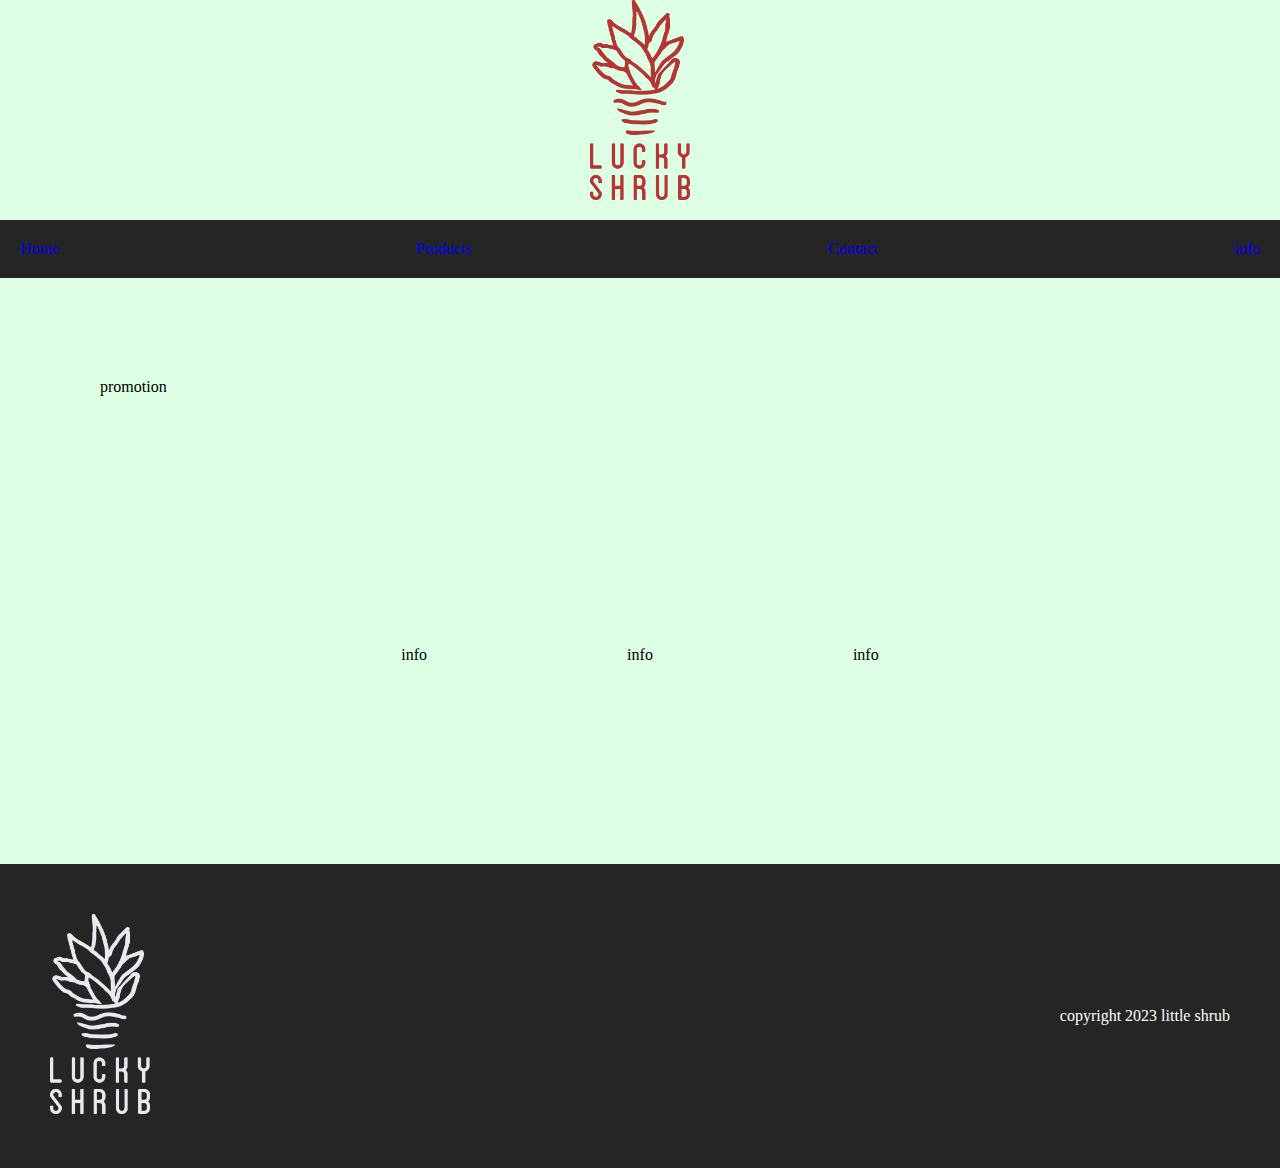
==== index.html @ 047d76ba "Initial Commit" ====
<!DOCTYPE html>
<html lang="en">
    <head>
        <meta charset="utf-8" />
        <meta name="viewport" content="width=device-width, initial-scale=1.0" />

        <title>Lucky Schrubs</title>
        <meta name="description" content="Homepage for Lucky Schrubs website" />
        <meta name="author" content="Lucky Shrubs" />

        <!-- Open Graph -->
        <meta property="og:title" content="Lucky Shrubs" />
        <meta property="og:type" content="Lucky Shrubs" />
        <meta property="og:url" content="https://meta.com" />
        <meta property="og:description" content="Lucky Shrubs official website" />
        <meta property="og:image" content="./Lucky-Shrub-logos/Asset 1@3x.png" />

        <!-- Icons -->
        <link rel="icon" href="./Lucky-Shrub-logos/Asset 1@3x.png" />
        <link rel="apple-touch-icon" href="./Lucky-Shrub-logos/Asset 1@3x.png" />

        <!-- CSS -->
        <link rel="stylesheet" href="styles.css" />

    </head>
    <body>
        <div>
            <div class="logo-container">
                <img id="logo" src="./Lucky-Shrub-logos/Asset 1@3x.png" />
            </div>
            <nav>
                <ul>
                    <li><a class="nav-link" href="index.html">Home</a></li>
                    <li><a class="nav-link" href="products.html">Products</a></li>
                    <li><a class="nav-link" href="contact.html">Contact</a></li>
                    <li><a class="nav-link" href="info.html">info</a></li>
                </ul>
            </nav>

            <div>
                <div id="promotion">
                    promotion
                </div>
                <div class="card-container">
                    <article class="card">
                        info
                    </article>
                    <article class="card">
                        info
                    </article>
                    <article class="card">
                        info
                    </article>
                </div>
            </div>

            <footer>
                <div>
                    <img id="logo" src="./Lucky-Shrub-logos/Asset 3@3x.png" />
                </div>
                <div>
                    <p id="copyright">copyright 2023 little shrub</p>
                </div>
            </footer>
        </div>
    </body>
</html>
---- styles.css ----
* {
    margin: 0px;
    padding: 0px;
}

body {
    background-color: #ddffe3;
}


nav > ul {
    list-style-type: none;
    display: flex;
    justify-content: space-between;
    align-items: center;
}

nav {
    background-color: #252525;
    padding: 20px;
    margin-top: 20px;
    margin-bottom: 20px;
}

.nav-link {
    text-decoration: none;
}

.logo-container {
    display: flex;
    justify-content: center;
    align-items: center;
}

.card-container {
    display: flex;
    justify-content: center;
    align-items: center;
}

#promotion {
    margin: 50px;
    padding: 50px;
}

.card-container {
    margin: 50px;
    padding: 50px;
}

.card {
    margin: 50px;
    padding: 50px;
}

#logo {
    width: auto;
    height: 200px;
}

#copyright {
    color: #ffffff;
}

footer {
    margin: 0px important;
    padding: 50px;
    background-color: #252525;
    display: flex;
    justify-content: space-between;
    align-items: center;
}
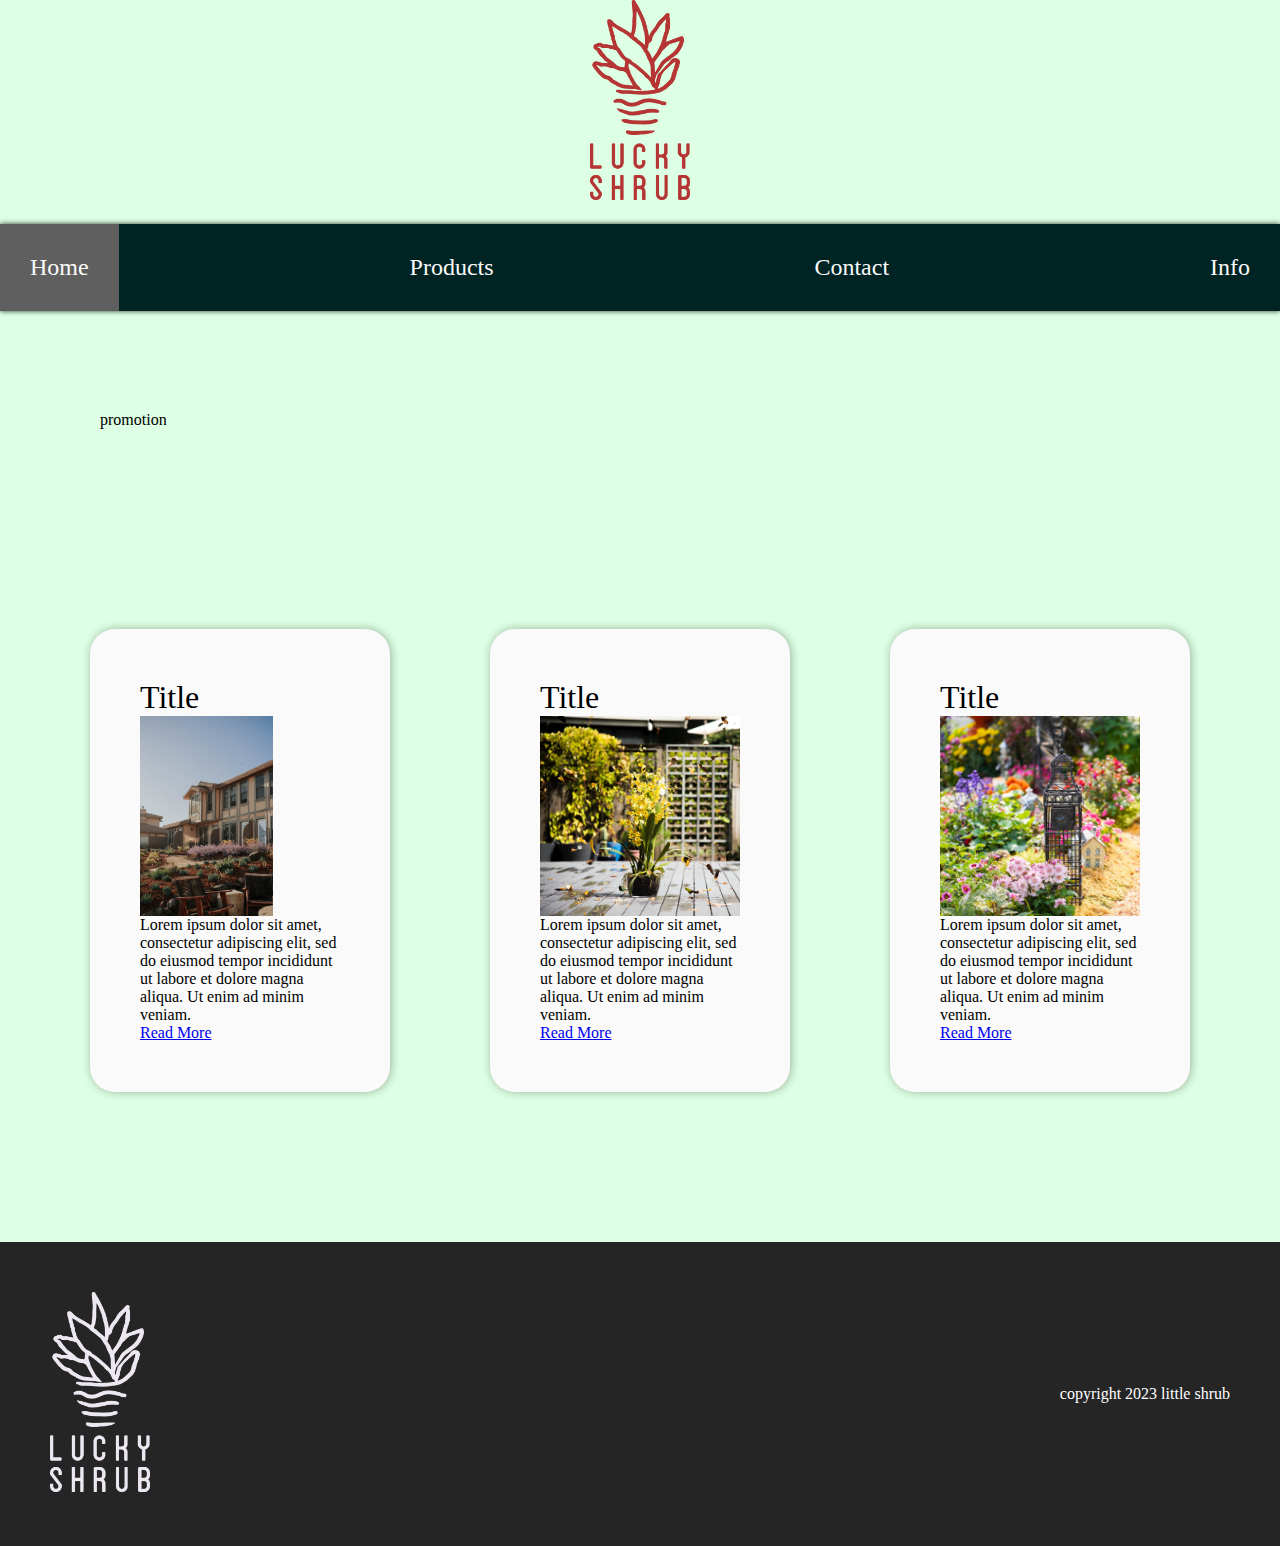
==== commit 916953f8: "Creating Cards" ====
--- a/index.html
+++ b/index.html
@@ -26,14 +26,14 @@
     <body>
         <div>
             <div class="logo-container">
-                <img id="logo" src="./Lucky-Shrub-logos/Asset 1@3x.png" />
+                <a href="index.html"><img id="logo" src="./Lucky-Shrub-logos/Asset 1@3x.png" /></a>
             </div>
             <nav>
                 <ul>
-                    <li><a class="nav-link" href="index.html">Home</a></li>
-                    <li><a class="nav-link" href="products.html">Products</a></li>
-                    <li><a class="nav-link" href="contact.html">Contact</a></li>
-                    <li><a class="nav-link" href="info.html">info</a></li>
+                    <li class="nav-item active"><a class="nav-link" href="index.html">Home</a></li>
+                    <li class="nav-item"><a class="nav-link" href="products.html">Products</a></li>
+                    <li class="nav-item"><a class="nav-link" href="contact.html">Contact</a></li>
+                    <li class="nav-item"><a class="nav-link" href="info.html">Info</a></li>
                 </ul>
             </nav>
 
@@ -43,13 +43,37 @@
                 </div>
                 <div class="card-container">
                     <article class="card">
-                        info
+                        <div class="card-header">
+                            Title
+                        </div>
+                        <div class="card-image">
+                            <img src="./images/garden1.jpg" alt="Garden image 1" />
+                        </div>
+                        <div class="card-body">
+                            Lorem ipsum dolor sit amet, consectetur adipiscing elit, sed do eiusmod tempor incididunt ut labore et dolore magna aliqua. Ut enim ad minim veniam.<br /> <a href="#">Read More</a>
+                        </div>
                     </article>
                     <article class="card">
-                        info
+                        <div class="card-header">
+                            Title
+                        </div>
+                        <div class="card-image">
+                            <img src="./images/garden2.jpg" alt="Garden image 2" />
+                        </div>
+                        <div class="card-body">
+                            Lorem ipsum dolor sit amet, consectetur adipiscing elit, sed do eiusmod tempor incididunt ut labore et dolore magna aliqua. Ut enim ad minim veniam.<br /> <a href="#">Read More</a>
+                        </div>
                     </article>
                     <article class="card">
-                        info
+                        <div class="card-header">
+                            Title
+                        </div>
+                        <div class="card-image">
+                            <img src="./images/garden3.jpg" alt="Garden image 3" />
+                        </div>
+                        <div class="card-body">
+                            Lorem ipsum dolor sit amet, consectetur adipiscing elit, sed do eiusmod tempor incididunt ut labore et dolore magna aliqua. Ut enim ad minim veniam.<br /> <a href="#">Read More</a>
+                        </div>
                     </article>
                 </div>
             </div>
--- a/styles.css
+++ b/styles.css
@@ -16,23 +16,32 @@
 }
 
 nav {
-    background-color: #252525;
-    padding: 20px;
+    background-color: #002324;
     margin-top: 20px;
     margin-bottom: 20px;
+    box-shadow: 0 0 5px 0 rgba(0, 0, 0, 0.8);
 }
 
 .nav-link {
     text-decoration: none;
+    color: #fafafa;
+    font-size: 1.5rem;
 }
 
-.logo-container {
-    display: flex;
-    justify-content: center;
-    align-items: center;
+.nav-item {
+    padding: 30px;
 }
 
-.card-container {
+.nav-item:hover {
+    background-color: #5f5f5f;
+}
+
+.active {
+    background-color: #5f5f5f;
+}
+
+
+.logo-container {
     display: flex;
     justify-content: center;
     align-items: center;
@@ -43,14 +52,36 @@
     padding: 50px;
 }
 
+
 .card-container {
+    margin: 50px;
+    padding: 50px;
+    display: flex;
+    justify-content: center;
+    align-items: center;
+}
+
+.card {
+    background-color: #fafafa;
+    box-shadow: 1px 0 10px 0 rgba(0, 0, 0, 0.3);
+    border-radius: 25px;
     margin: 50px;
     padding: 50px;
 }
 
-.card {
-    margin: 50px;
-    padding: 50px;
+.card-header {
+    font-size: 2rem;
+}
+
+.card-image {
+    width:200px;
+    height: 200px;
+    overflow: hidden;
+}
+
+.card-image > img {
+    width: auto;
+    height: 100%;
 }
 
 #logo {
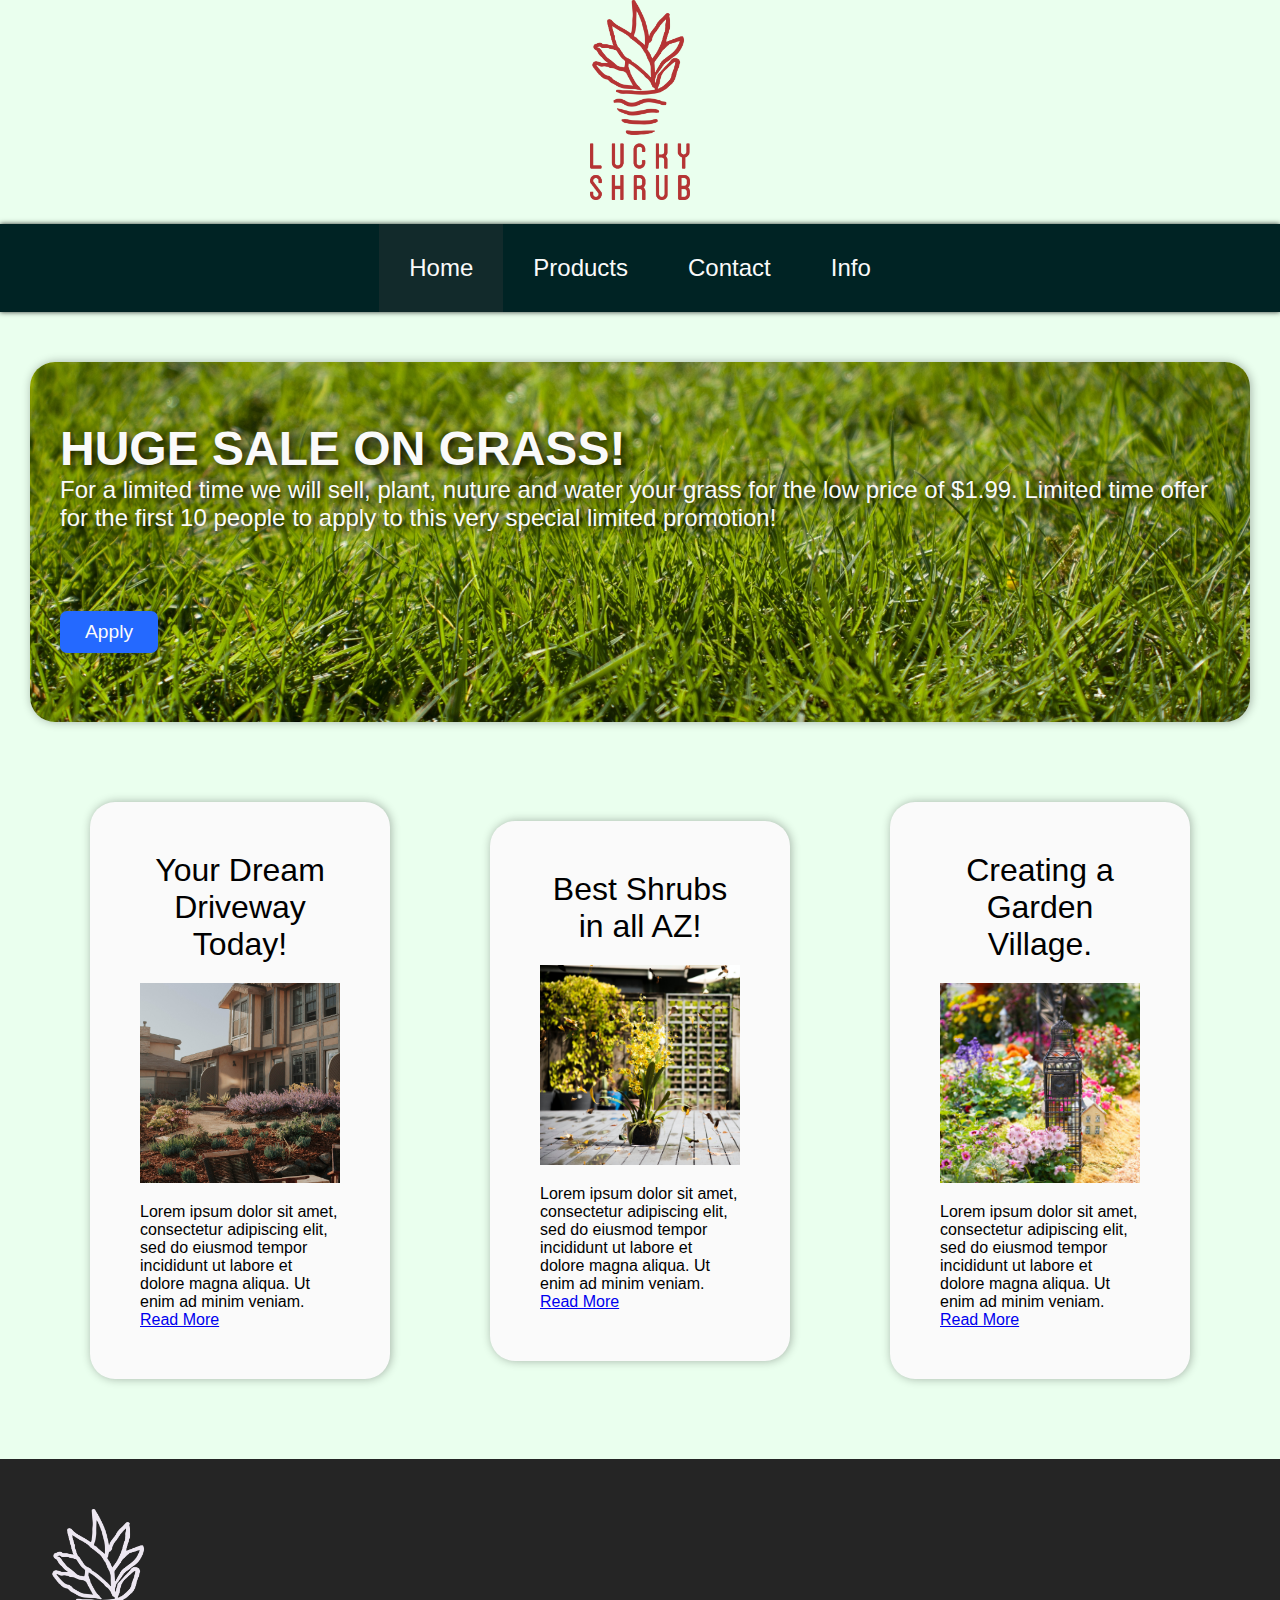
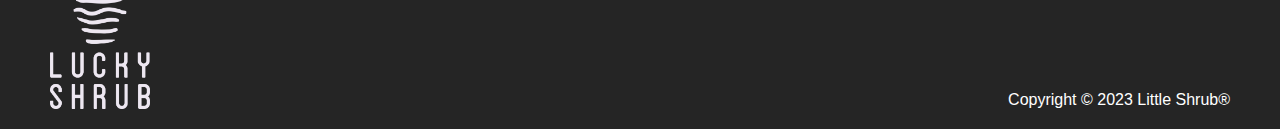
==== commit 95d79fcc: "Changes to promotion and cards" ====
--- a/index.html
+++ b/index.html
@@ -30,21 +30,25 @@
             </div>
             <nav>
                 <ul>
-                    <li class="nav-item active"><a class="nav-link" href="index.html">Home</a></li>
-                    <li class="nav-item"><a class="nav-link" href="products.html">Products</a></li>
-                    <li class="nav-item"><a class="nav-link" href="contact.html">Contact</a></li>
-                    <li class="nav-item"><a class="nav-link" href="info.html">Info</a></li>
+                    <a class="nav-link active" href="index.html"><li>Home</li></a>
+                    <a class="nav-link" href="products.html"><li>Products</li></a>
+                    <a class="nav-link" href="contact.html"><li>Contact</li></a>
+                    <a class="nav-link" href="info.html"><li>Info</li></a>
                 </ul>
             </nav>
 
             <div>
-                <div id="promotion">
-                    promotion
+                <div class="promotion-container">
+                    <div class="promotion-content">
+                        <h1>HUGE SALE ON GRASS!</h1>
+                        <p>For a limited time we will sell, plant, nuture and water your grass for the low price of $1.99. Limited time offer for the first 10 people to apply to this very special limited promotion!</p>
+                    </div>
+                    <button type="button">Apply</button>
                 </div>
                 <div class="card-container">
                     <article class="card">
                         <div class="card-header">
-                            Title
+                            Your Dream Driveway Today!
                         </div>
                         <div class="card-image">
                             <img src="./images/garden1.jpg" alt="Garden image 1" />
@@ -55,7 +59,7 @@
                     </article>
                     <article class="card">
                         <div class="card-header">
-                            Title
+                            Best Shrubs in all AZ!
                         </div>
                         <div class="card-image">
                             <img src="./images/garden2.jpg" alt="Garden image 2" />
@@ -66,7 +70,7 @@
                     </article>
                     <article class="card">
                         <div class="card-header">
-                            Title
+                            Creating a Garden Village.
                         </div>
                         <div class="card-image">
                             <img src="./images/garden3.jpg" alt="Garden image 3" />
@@ -79,12 +83,8 @@
             </div>
 
             <footer>
-                <div>
-                    <img id="logo" src="./Lucky-Shrub-logos/Asset 3@3x.png" />
-                </div>
-                <div>
-                    <p id="copyright">copyright 2023 little shrub</p>
-                </div>
+                <img id="logo" src="./Lucky-Shrub-logos/Asset 3@3x.png" />
+                <p id="copyright">Copyright © 2023 Little Shrub®</p>
             </footer>
         </div>
     </body>
--- a/styles.css
+++ b/styles.css
@@ -4,14 +4,15 @@
 }
 
 body {
-    background-color: #ddffe3;
+    background-color: #eaffee;
+    font-family: Arial, Helvetica, sans-serif;
 }
 
 
 nav > ul {
     list-style-type: none;
     display: flex;
-    justify-content: space-between;
+    justify-content: center;
     align-items: center;
 }
 
@@ -26,18 +27,15 @@
     text-decoration: none;
     color: #fafafa;
     font-size: 1.5rem;
-}
-
-.nav-item {
     padding: 30px;
 }
 
-.nav-item:hover {
-    background-color: #5f5f5f;
+.nav-link:hover {
+    background-color: #3e3e3e7b;
 }
 
 .active {
-    background-color: #5f5f5f;
+    background-color: #3e3e3e4b;
 }
 
 
@@ -47,15 +45,42 @@
     align-items: center;
 }
 
-#promotion {
-    margin: 50px;
-    padding: 50px;
+.promotion-container {
+    background-image: url(./images/promotions-grass-image.jpg);
+    background-size: cover;
+    background-position: center;
+
+    margin-top: 50px;
+    margin-left: 30px;
+    margin-right: 30px;
+    padding: 30px;
+    height: 300px;
+    border-radius: 25px;
+
+    display: flex;
+    flex-wrap: wrap;
+    align-items: center;
+    box-shadow: 1px 0 10px 0 rgba(0, 0, 0, 0.3);
 }
 
+.promotion-content {
+    color: #fafafa;
+    text-shadow: 3px 3px 10px #000000;
+}
+
+.promotion-content h1 {
+    font-size: 3rem;
+}
+
+.promotion-content p {
+    color: #fafafa;
+    font-size: 1.5rem;
+}
 
 .card-container {
-    margin: 50px;
-    padding: 50px;
+    margin-left: 30px;
+    margin-right: 30px;
+    padding: 30px;
     display: flex;
     justify-content: center;
     align-items: center;
@@ -71,17 +96,45 @@
 
 .card-header {
     font-size: 2rem;
+    text-align: center;
+    margin-bottom: 20px;
 }
 
 .card-image {
-    width:200px;
+    width: 200px;
     height: 200px;
     overflow: hidden;
+    text-align: center;
 }
 
 .card-image > img {
     width: auto;
     height: 100%;
+}
+
+.card-body {
+    margin-top: 20px;
+}
+
+button {
+    padding: 10px;
+    padding-right: 25px;
+    padding-left: 25px;
+    margin-top: 20px;
+    margin-bottom: 10px;
+    border-radius: 7px;
+    border: none;
+    font-size: 1.2rem;
+
+    color: #fafafa;
+    background-color: #2469ff;
+    box-shadow: 1px 0 10px 0 rgba(0, 0, 0, 0.3);
+}
+
+button:hover {
+    cursor: pointer;
+    background-color: #003cff;
+    box-shadow: 2px 0 12px 0 rgba(0, 0, 0, 0.5);
 }
 
 #logo {
@@ -91,11 +144,16 @@
 
 #copyright {
     color: #ffffff;
+    align-self: flex-end;
 }
 
 footer {
     margin: 0px important;
-    padding: 50px;
+    padding-top: 50px;
+    padding-left: 50px;
+    padding-right: 50px;
+    padding-bottom: 20px;
+
     background-color: #252525;
     display: flex;
     justify-content: space-between;
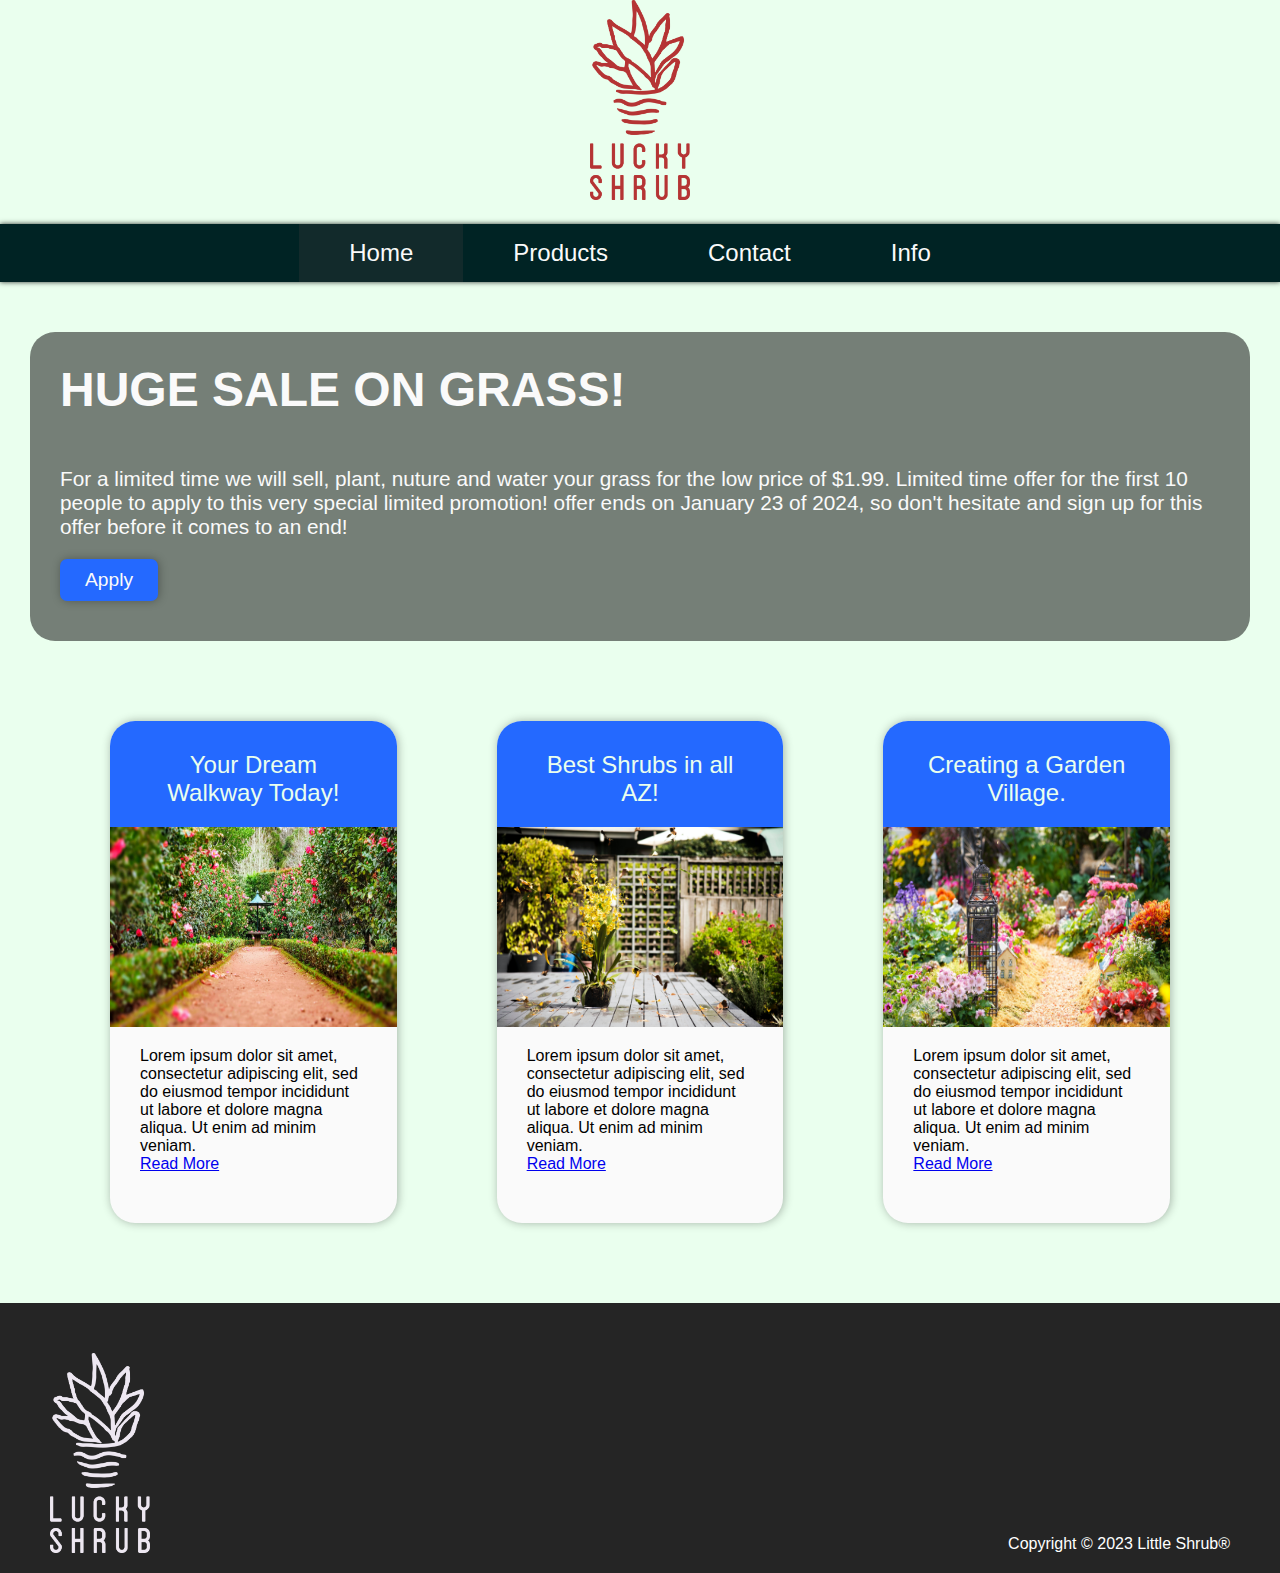
==== commit 702886ad: "Fix promotion and card elements" ====
--- a/index.html
+++ b/index.html
@@ -39,16 +39,25 @@
 
             <div>
                 <div class="promotion-container">
-                    <div class="promotion-content">
-                        <h1>HUGE SALE ON GRASS!</h1>
-                        <p>For a limited time we will sell, plant, nuture and water your grass for the low price of $1.99. Limited time offer for the first 10 people to apply to this very special limited promotion!</p>
+                    <div class="overlay">
+                        <div class="promotion-content">
+                            <h1>HUGE SALE ON GRASS!</h1>
+                            <p>
+                                For a limited time we will sell, plant,
+                                 nuture and water your grass for the low price of $1.99. 
+                                 Limited time offer for the first 10 people to apply to 
+                                 this very special limited promotion!
+                                 offer ends on January 23 of 2024, so don't hesitate and 
+                                  sign up for this offer before it comes to an end!
+                            </p>
+                            <button type="button">Apply</button>
+                        </div>
                     </div>
-                    <button type="button">Apply</button>
                 </div>
                 <div class="card-container">
                     <article class="card">
                         <div class="card-header">
-                            Your Dream Driveway Today!
+                            Your Dream Walkway Today!
                         </div>
                         <div class="card-image">
                             <img src="./images/garden1.jpg" alt="Garden image 1" />
--- a/styles.css
+++ b/styles.css
@@ -27,7 +27,9 @@
     text-decoration: none;
     color: #fafafa;
     font-size: 1.5rem;
-    padding: 30px;
+    padding: 15px;
+    padding-left: 50px;
+    padding-right: 50px;
 }
 
 .nav-link:hover {
@@ -45,27 +47,32 @@
     align-items: center;
 }
 
+.overlay {
+    background-color: rgba(0, 0, 0, 0.5);
+
+
+    display: flex;
+    flex-wrap: wrap;
+    align-items: center;
+    height: 100%;
+    border-radius: 25px;
+}
+
 .promotion-container {
-    background-image: url(./images/promotions-grass-image.jpg);
+    background-image: url(./images/grassImage3.jpg);
     background-size: cover;
     background-position: center;
+    height: 100%;
+    border-radius: 25px;
 
     margin-top: 50px;
     margin-left: 30px;
     margin-right: 30px;
-    padding: 30px;
-    height: 300px;
-    border-radius: 25px;
-
-    display: flex;
-    flex-wrap: wrap;
-    align-items: center;
-    box-shadow: 1px 0 10px 0 rgba(0, 0, 0, 0.3);
 }
 
 .promotion-content {
+    padding: 30px;
     color: #fafafa;
-    text-shadow: 3px 3px 10px #000000;
 }
 
 .promotion-content h1 {
@@ -73,48 +80,11 @@
 }
 
 .promotion-content p {
+    padding-top: 50px;
     color: #fafafa;
-    font-size: 1.5rem;
+    font-size: 1.3rem;
 }
 
-.card-container {
-    margin-left: 30px;
-    margin-right: 30px;
-    padding: 30px;
-    display: flex;
-    justify-content: center;
-    align-items: center;
-}
-
-.card {
-    background-color: #fafafa;
-    box-shadow: 1px 0 10px 0 rgba(0, 0, 0, 0.3);
-    border-radius: 25px;
-    margin: 50px;
-    padding: 50px;
-}
-
-.card-header {
-    font-size: 2rem;
-    text-align: center;
-    margin-bottom: 20px;
-}
-
-.card-image {
-    width: 200px;
-    height: 200px;
-    overflow: hidden;
-    text-align: center;
-}
-
-.card-image > img {
-    width: auto;
-    height: 100%;
-}
-
-.card-body {
-    margin-top: 20px;
-}
 
 button {
     padding: 10px;
@@ -136,6 +106,55 @@
     background-color: #003cff;
     box-shadow: 2px 0 12px 0 rgba(0, 0, 0, 0.5);
 }
+
+.card-container {
+    margin-left: 30px;
+    margin-right: 30px;
+    padding: 30px;
+    display: flex;
+    justify-content: center;
+    align-items: center;
+}
+
+.card {
+    background-color: #fafafa;
+    box-shadow: 1px 0 10px 0 rgba(0, 0, 0, 0.3);
+    border-radius: 25px;
+    margin: 50px;
+    padding-bottom: 50px;
+}
+
+.card-header {
+    font-size: 1.5rem;
+    padding-top: 30px;
+    padding-left: 30px;
+    padding-right: 30px;
+    padding-bottom: 20px;
+    border-radius: 25px 25px 0 0;
+
+    text-align: center;
+    background-color: #2469ff;
+    color: #eaffee;
+}
+
+.card-image {
+    width: 100%;
+    height: 200px;
+    overflow: hidden;
+    text-align: center;
+}
+
+.card-image > img {
+    width: 100%;
+    height: 200px;
+}
+
+.card-body {
+    margin-top: 20px;
+    margin-left: 30px;
+    margin-right: 30px;
+}
+
 
 #logo {
     width: auto;
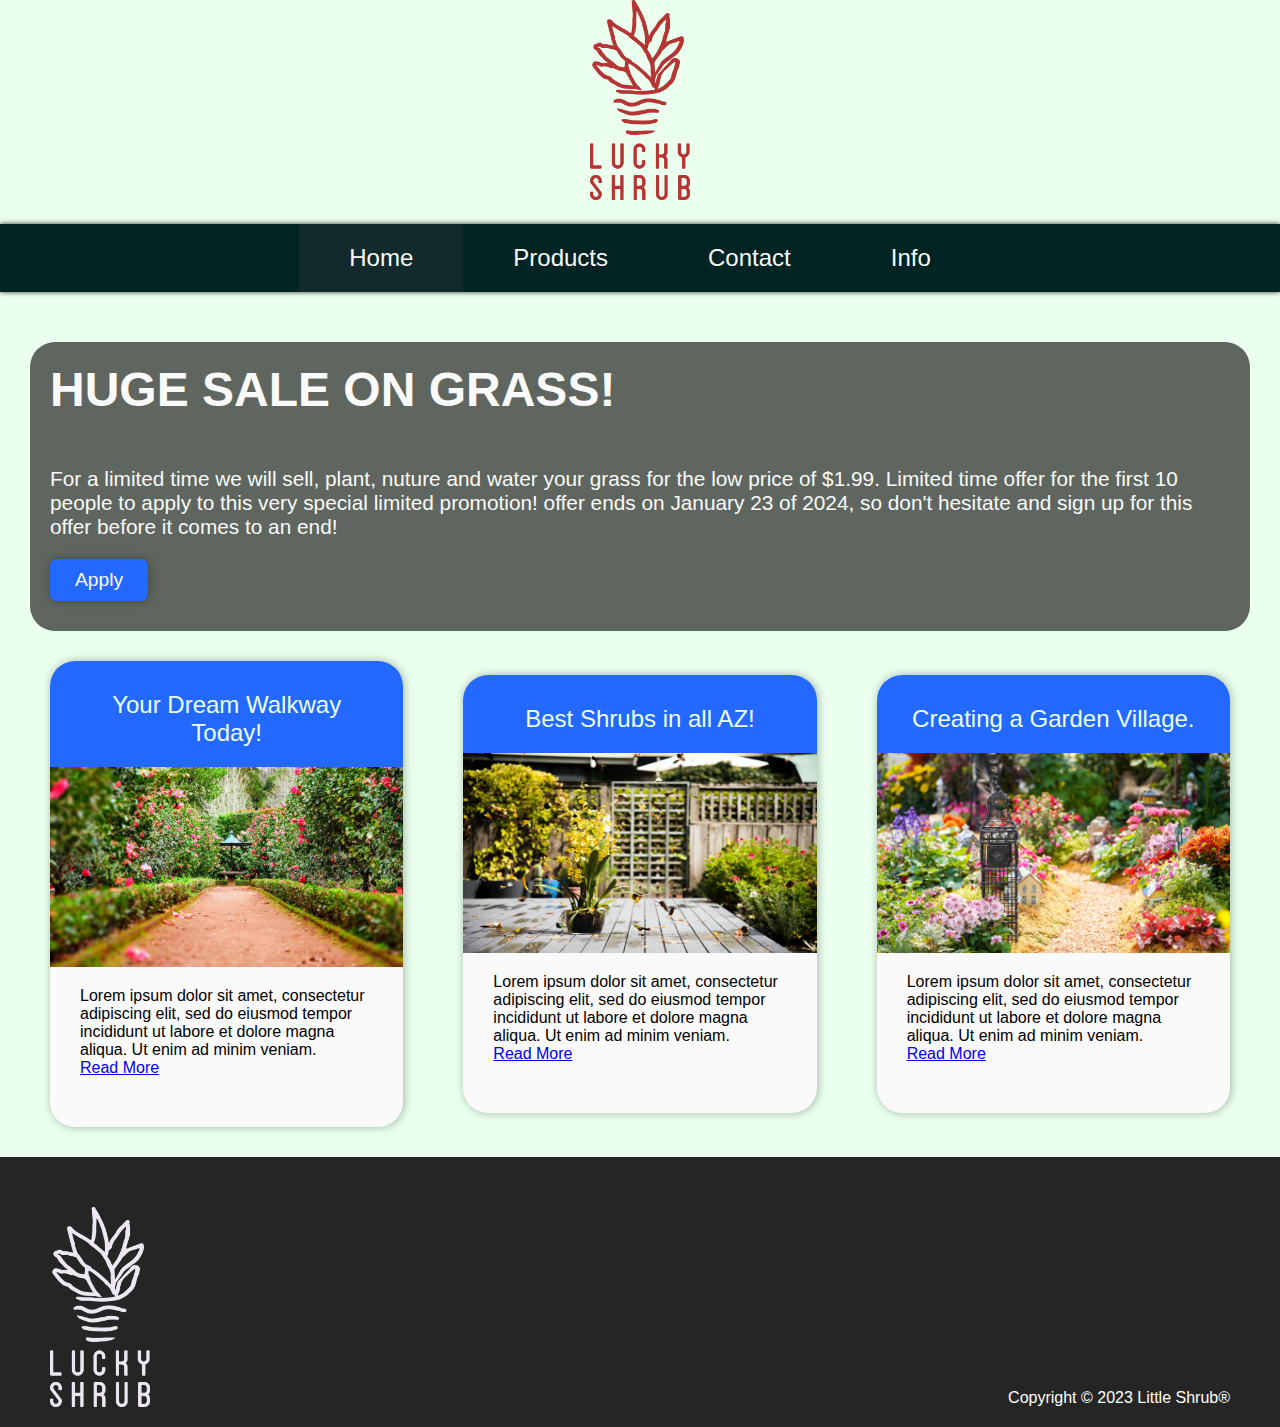
==== commit 21d75f14: "Responsive header and card" ====
--- a/index.html
+++ b/index.html
@@ -63,7 +63,11 @@
                             <img src="./images/garden1.jpg" alt="Garden image 1" />
                         </div>
                         <div class="card-body">
-                            Lorem ipsum dolor sit amet, consectetur adipiscing elit, sed do eiusmod tempor incididunt ut labore et dolore magna aliqua. Ut enim ad minim veniam.<br /> <a href="#">Read More</a>
+                            Lorem ipsum dolor sit amet, consectetur 
+                            adipiscing elit, sed do eiusmod tempor incididunt 
+                            ut labore et dolore magna aliqua. Ut enim ad minim 
+                            veniam.<br /> 
+                            <a href="#">Read More</a>
                         </div>
                     </article>
                     <article class="card">
@@ -74,7 +78,10 @@
                             <img src="./images/garden2.jpg" alt="Garden image 2" />
                         </div>
                         <div class="card-body">
-                            Lorem ipsum dolor sit amet, consectetur adipiscing elit, sed do eiusmod tempor incididunt ut labore et dolore magna aliqua. Ut enim ad minim veniam.<br /> <a href="#">Read More</a>
+                            Lorem ipsum dolor sit amet, consectetur adipiscing elit, 
+                            sed do eiusmod tempor incididunt ut labore et dolore magna aliqua. 
+                            Ut enim ad minim veniam.<br /> 
+                            <a href="#">Read More</a>
                         </div>
                     </article>
                     <article class="card">
@@ -85,7 +92,10 @@
                             <img src="./images/garden3.jpg" alt="Garden image 3" />
                         </div>
                         <div class="card-body">
-                            Lorem ipsum dolor sit amet, consectetur adipiscing elit, sed do eiusmod tempor incididunt ut labore et dolore magna aliqua. Ut enim ad minim veniam.<br /> <a href="#">Read More</a>
+                            Lorem ipsum dolor sit amet, consectetur adipiscing elit, 
+                            sed do eiusmod tempor incididunt ut labore et dolore magna aliqua. 
+                            Ut enim ad minim veniam.<br /> 
+                            <a href="#">Read More</a>
                         </div>
                     </article>
                 </div>
--- a/styles.css
+++ b/styles.css
@@ -27,7 +27,7 @@
     text-decoration: none;
     color: #fafafa;
     font-size: 1.5rem;
-    padding: 15px;
+    padding: 20px;
     padding-left: 50px;
     padding-right: 50px;
 }
@@ -40,7 +40,6 @@
     background-color: #3e3e3e4b;
 }
 
-
 .logo-container {
     display: flex;
     justify-content: center;
@@ -48,8 +47,7 @@
 }
 
 .overlay {
-    background-color: rgba(0, 0, 0, 0.5);
-
+    background-color: rgba(0, 0, 0, 0.6);
 
     display: flex;
     flex-wrap: wrap;
@@ -71,7 +69,7 @@
 }
 
 .promotion-content {
-    padding: 30px;
+    padding: 20px;
     color: #fafafa;
 }
 
@@ -108,9 +106,8 @@
 }
 
 .card-container {
-    margin-left: 30px;
-    margin-right: 30px;
-    padding: 30px;
+
+    padding: 20px;
     display: flex;
     justify-content: center;
     align-items: center;
@@ -120,8 +117,10 @@
     background-color: #fafafa;
     box-shadow: 1px 0 10px 0 rgba(0, 0, 0, 0.3);
     border-radius: 25px;
-    margin: 50px;
+    margin: 10px;
     padding-bottom: 50px;
+    margin-left: 30px;
+    margin-right: 30px;
 }
 
 .card-header {
@@ -155,6 +154,9 @@
     margin-right: 30px;
 }
 
+.card-body a:hover {
+    color: #050081;
+}
 
 #logo {
     width: auto;
@@ -177,4 +179,23 @@
     display: flex;
     justify-content: space-between;
     align-items: center;
+}
+
+/*  Responsive CSS   */
+
+@media (max-width: 768px) {
+
+    nav > ul {
+        flex-direction: column;
+        align-items: start;
+    }   
+    
+    .card-container {
+        flex-direction: column;
+    }
+
+    .card {
+        margin-left: 0px;
+        margin-right: 0px;
+    }
 }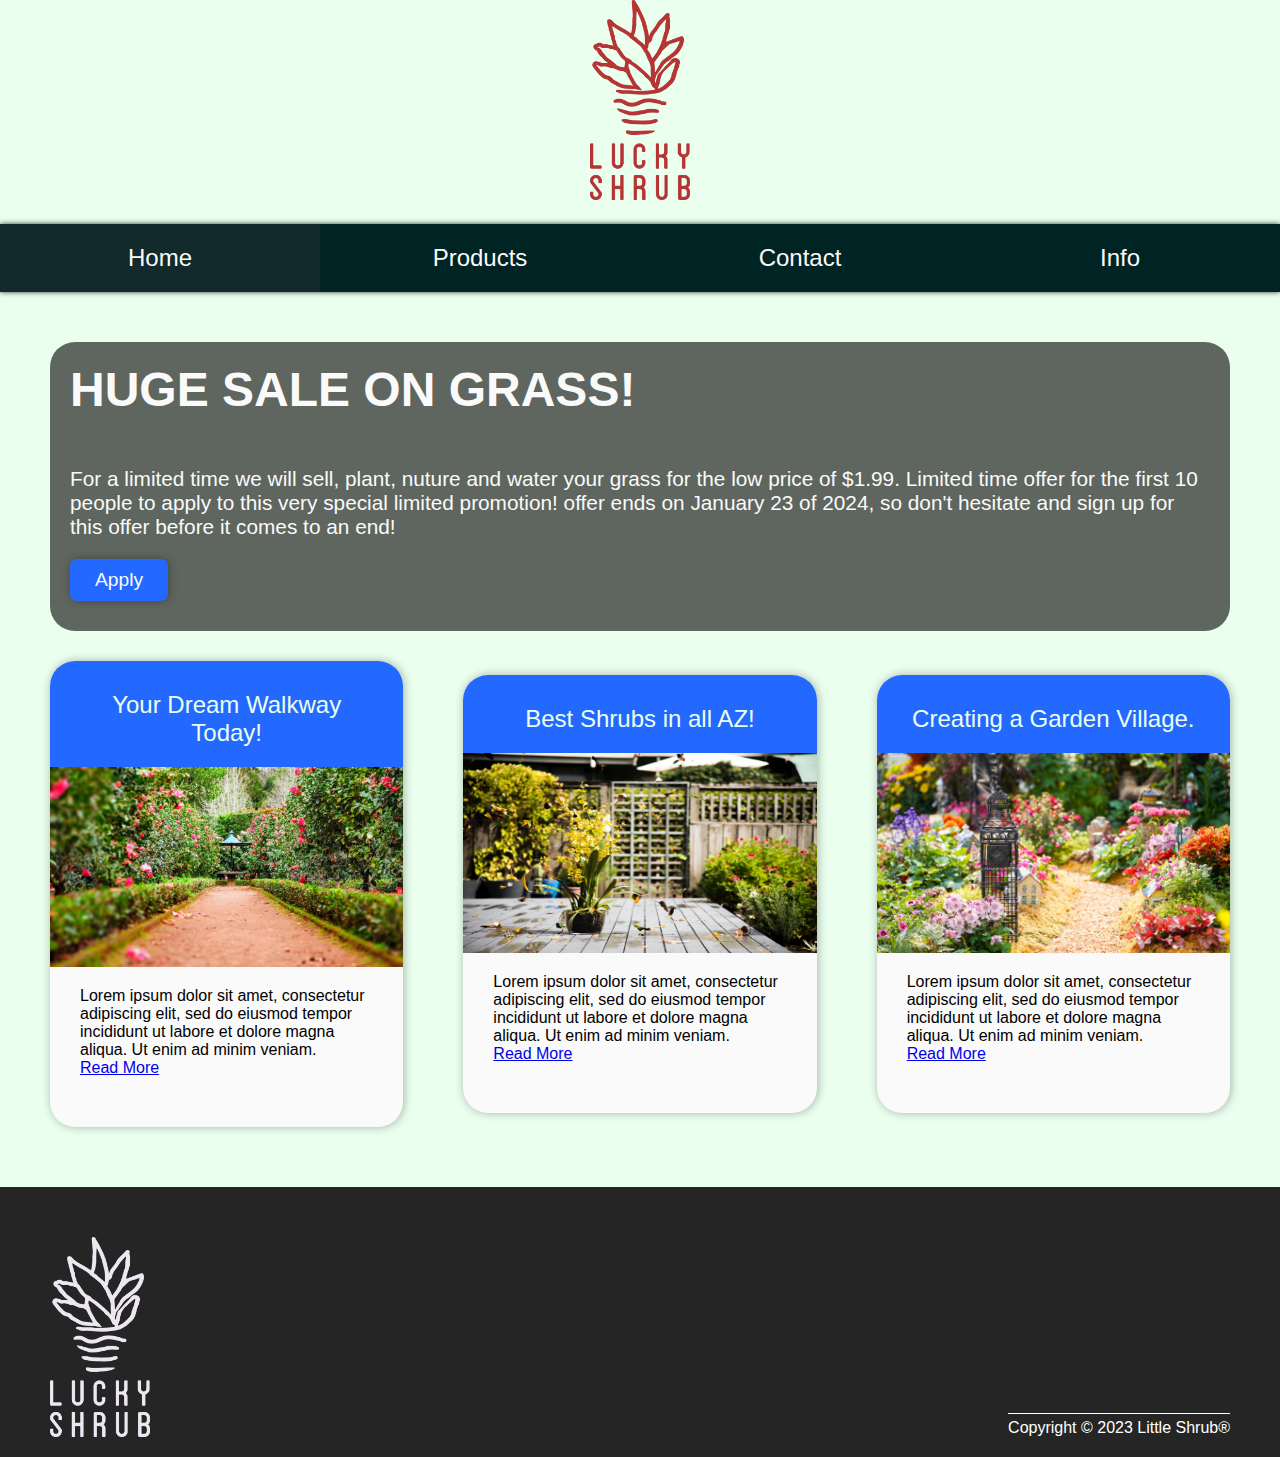
==== commit 96d6e70f: "Adding annimations" ====
--- a/index.html
+++ b/index.html
@@ -103,7 +103,10 @@
 
             <footer>
                 <img id="logo" src="./Lucky-Shrub-logos/Asset 3@3x.png" />
-                <p id="copyright">Copyright © 2023 Little Shrub®</p>
+                <div id="copyright">
+                    <span></span>
+                    <p>Copyright © 2023 Little Shrub®</p>
+                </div>
             </footer>
         </div>
     </body>
--- a/styles.css
+++ b/styles.css
@@ -21,11 +21,15 @@
     margin-top: 20px;
     margin-bottom: 20px;
     box-shadow: 0 0 5px 0 rgba(0, 0, 0, 0.8);
+    position: relative;
+    animation: slide-from-top 1s;
 }
 
 .nav-link {
     text-decoration: none;
     color: #fafafa;
+    text-align: center;
+    width: 50%;
     font-size: 1.5rem;
     padding: 20px;
     padding-left: 50px;
@@ -48,7 +52,6 @@
 
 .overlay {
     background-color: rgba(0, 0, 0, 0.6);
-
     display: flex;
     flex-wrap: wrap;
     align-items: center;
@@ -64,8 +67,11 @@
     border-radius: 25px;
 
     margin-top: 50px;
-    margin-left: 30px;
-    margin-right: 30px;
+    margin-left: 50px;
+    margin-right: 50px;
+
+    position: relative;
+    animation: slide-in-from-left 1s;
 }
 
 .promotion-content {
@@ -106,11 +112,14 @@
 }
 
 .card-container {
-
+    margin-bottom: 30px;
     padding: 20px;
     display: flex;
     justify-content: center;
     align-items: center;
+
+    position: relative;
+    animation: slide-from-right 1s;
 }
 
 .card {
@@ -168,6 +177,13 @@
     align-self: flex-end;
 }
 
+span {
+    margin-bottom: 5px;
+    border-top: white solid 1px;
+    width: 100%;
+    display: block;
+}
+
 footer {
     margin: 0px important;
     padding-top: 50px;
@@ -189,6 +205,15 @@
         flex-direction: column;
         align-items: start;
     }   
+
+    .nav-link {
+        text-align: left;
+    }
+
+    .promotion-container {
+        margin-left: 20px;
+        margin-right: 20px;
+    }
     
     .card-container {
         flex-direction: column;
@@ -198,4 +223,23 @@
         margin-left: 0px;
         margin-right: 0px;
     }
-}+
+}
+
+/* Animations */
+
+@keyframes slide-in-from-left {
+    from{left: -400px;}
+    to {left: 0px;}
+}
+
+@keyframes slide-from-top {
+    from{top: -400px;}
+    to {top: 0px;}
+}
+
+@keyframes slide-from-right {
+    from{right: -400px;}
+    to {right: 0px;}
+}
+
